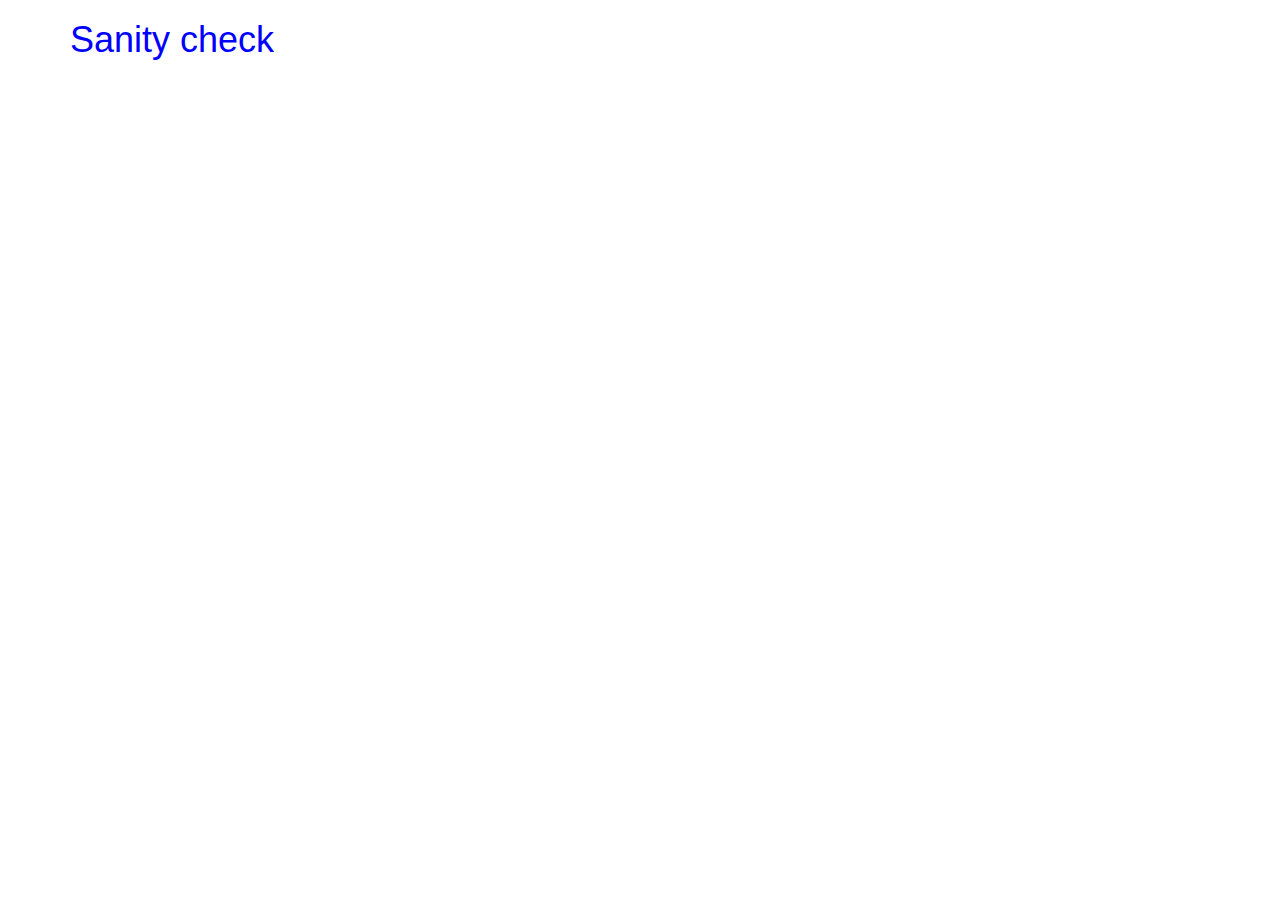
==== index.html @ 9c5265e9 "Init repo. Passed sanity check." ====
<!DOCTYPE html>
<html>
<head>
	<title>Blackjack</title>

	<link rel="stylesheet" type="text/css" href="css/bootstrap.min.css">
	<link rel="stylesheet" type="text/css" href="css/styles.css">

	<script type="text/javascript" src="js/jquery.min.js"></script>
	<script type="text/javascript" src="js/scripts.js"></script>
</head>
<body>

	<div class="container">
		<div class="row">
			<div class="col-sm-12">
				<h1>Sanity check</h1>
			</div>
		</div>
	</div>

</body>
</html>
---- css/styles.css ----
h1{
	color: blue;
}
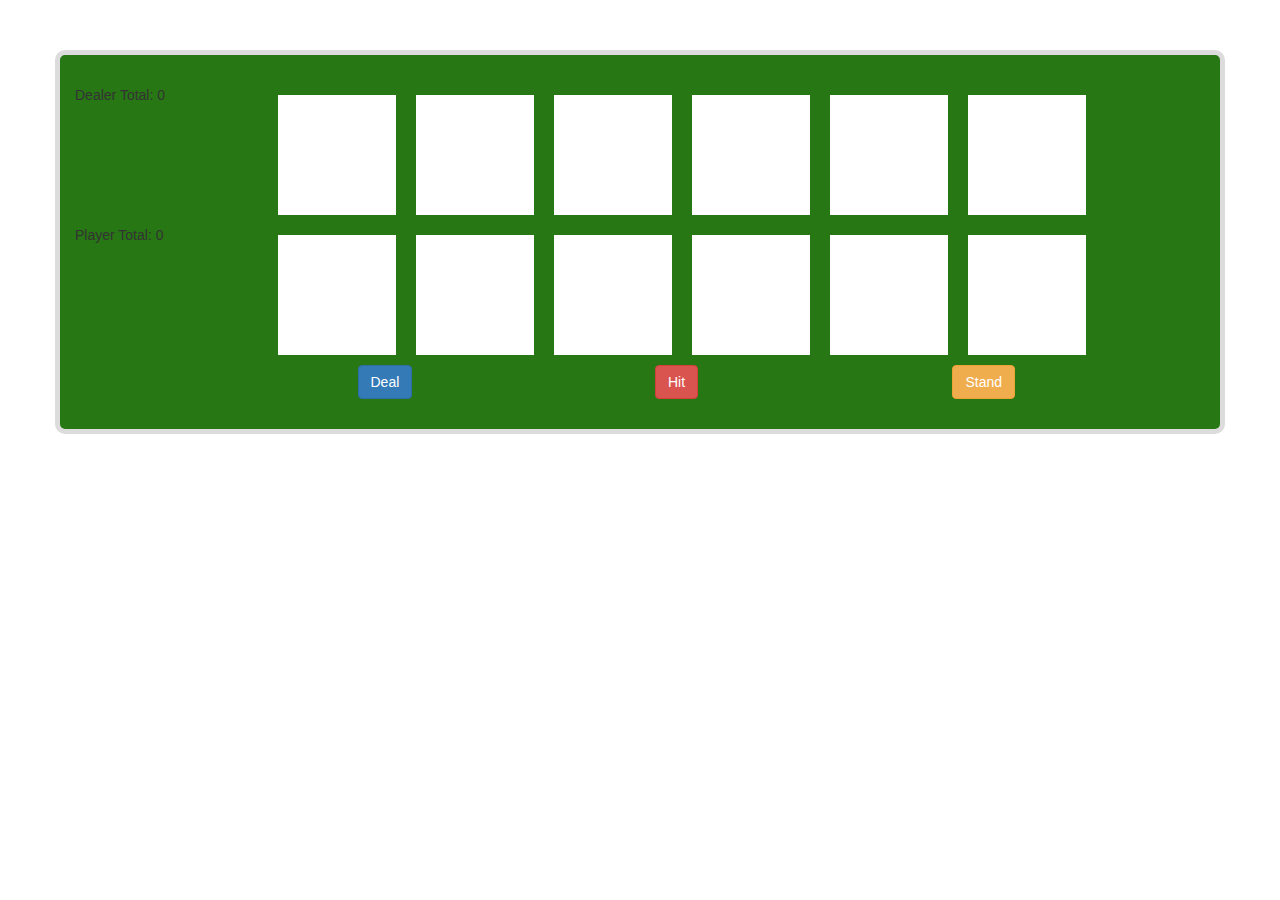
==== commit 6e70caa0: "Add shuffle and deal" ====
--- a/index.html
+++ b/index.html
@@ -11,10 +11,66 @@
 </head>
 <body>
 
+<!-- Layout
+1. Create an element for our table
+1a. Make it green
+1b. Give it a white border
+2. Create an element for the dealer's hand and the player's hand
+3. Create an element for the dealer's total and the player's total
+4. Create an element for each card in each hand, maximum of 6 cards
+5. Make a deal, hit, and stand button -->
+
 	<div class="container">
+
 		<div class="row">
-			<div class="col-sm-12">
-				<h1>Sanity check</h1>
+			<div class="col-sm-12 the-table">
+
+				<div class="row">
+					<!-- This will hold the dealer total and all 6 dealer cards -->
+					<div class="col-sm-12 dealer-hand-wrapper">
+						<!-- This will hold the dealer's total (sum of all cards) -->
+						<div class="col-sm-2 dealer-total">
+							Dealer Total: 0
+						</div>
+						<div class="col-sm-10 dealer-cards">
+							<!-- This is 10 cols wide, will divide it up -->
+							<div class="card card-1"></div>
+							<div class="card card-2"></div>
+							<div class="card card-3"></div>
+							<div class="card card-4"></div>
+							<div class="card card-5"></div>
+							<div class="card card-6"></div>
+						</div>
+					</div>
+				</div>
+
+				<div class="row">
+					<div class="col-sm-12 player-hand-wrapper">
+						<div class="col-sm-2 player-total">
+							Player Total: 0
+						</div>
+						<div class="col-sm-10 player-cards">
+							<div class="card card-1"></div>
+							<div class="card card-2"></div>
+							<div class="card card-3"></div>
+							<div class="card card-4"></div>
+							<div class="card card-5"></div>
+							<div class="card card-6"></div>
+						</div>
+					</div>
+				</div>
+
+				<div class="row">
+					<div class="col-sm-2 col-sm-offset-3">
+						<button class="btn btn-primary deal-button">Deal</button>
+					</div>
+					<div class="col-sm-2 col-sm-offset-1">
+						<button class="btn btn-danger hit-button">Hit</button>
+					</div>
+					<div class="col-sm-2 col-sm-offset-1">
+						<button class="btn btn-warning stand-button">Stand</button>
+					</div>
+				</div>
 			</div>
 		</div>
 	</div>
--- a/css/styles.css
+++ b/css/styles.css
@@ -1,3 +1,16 @@
-h1{
-	color: blue;
+.the-table{
+	background-color: #277714;
+	border: 5px solid #dcdcdc;
+	border-radius: 10px;
+	margin-top: 50px;
+	padding: 30px 0px;
+}
+
+.card{
+	height: 120px;
+	background-color: white;
+	color: black;
+	margin: 10px;
+	width: 12.6%;
+	float: left;
 }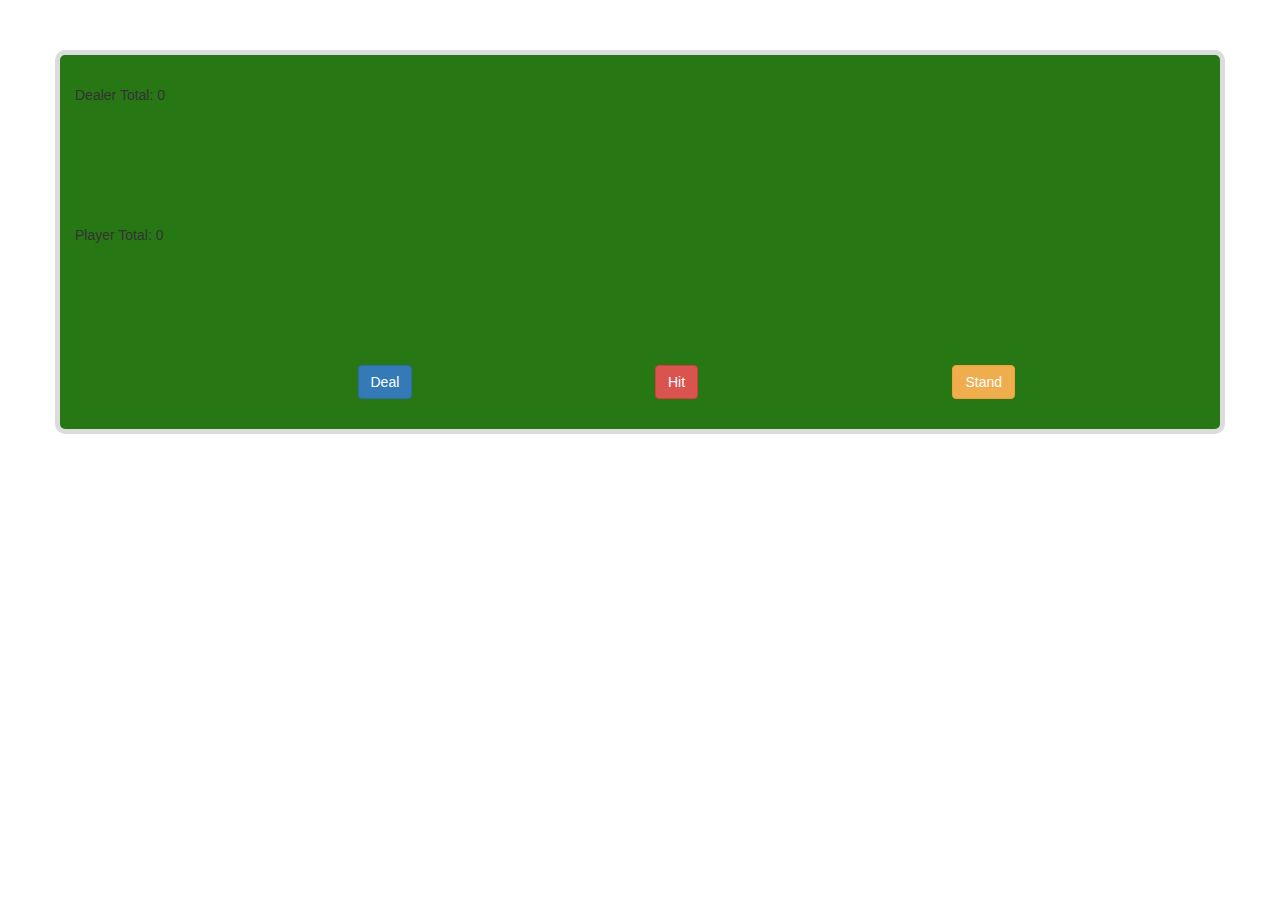
==== commit e91dcd30: "Add hit and stand options" ====
--- a/index.html
+++ b/index.html
@@ -30,7 +30,7 @@
 					<div class="col-sm-12 dealer-hand-wrapper">
 						<!-- This will hold the dealer's total (sum of all cards) -->
 						<div class="col-sm-2 dealer-total">
-							Dealer Total: 0
+							Dealer Total: <span class="dealer-total-number">0</span>
 						</div>
 						<div class="col-sm-10 dealer-cards">
 							<!-- This is 10 cols wide, will divide it up -->
@@ -47,7 +47,7 @@
 				<div class="row">
 					<div class="col-sm-12 player-hand-wrapper">
 						<div class="col-sm-2 player-total">
-							Player Total: 0
+							Player Total: <span class="player-total-number">0</span>
 						</div>
 						<div class="col-sm-10 player-cards">
 							<div class="card card-1"></div>
--- a/css/styles.css
+++ b/css/styles.css
@@ -1,3 +1,7 @@
+.card img {
+	max-height: 120px;
+}
+
 .the-table{
 	background-color: #277714;
 	border: 5px solid #dcdcdc;
@@ -8,7 +12,7 @@
 
 .card{
 	height: 120px;
-	background-color: white;
+	background-color: #277714;
 	color: black;
 	margin: 10px;
 	width: 12.6%;
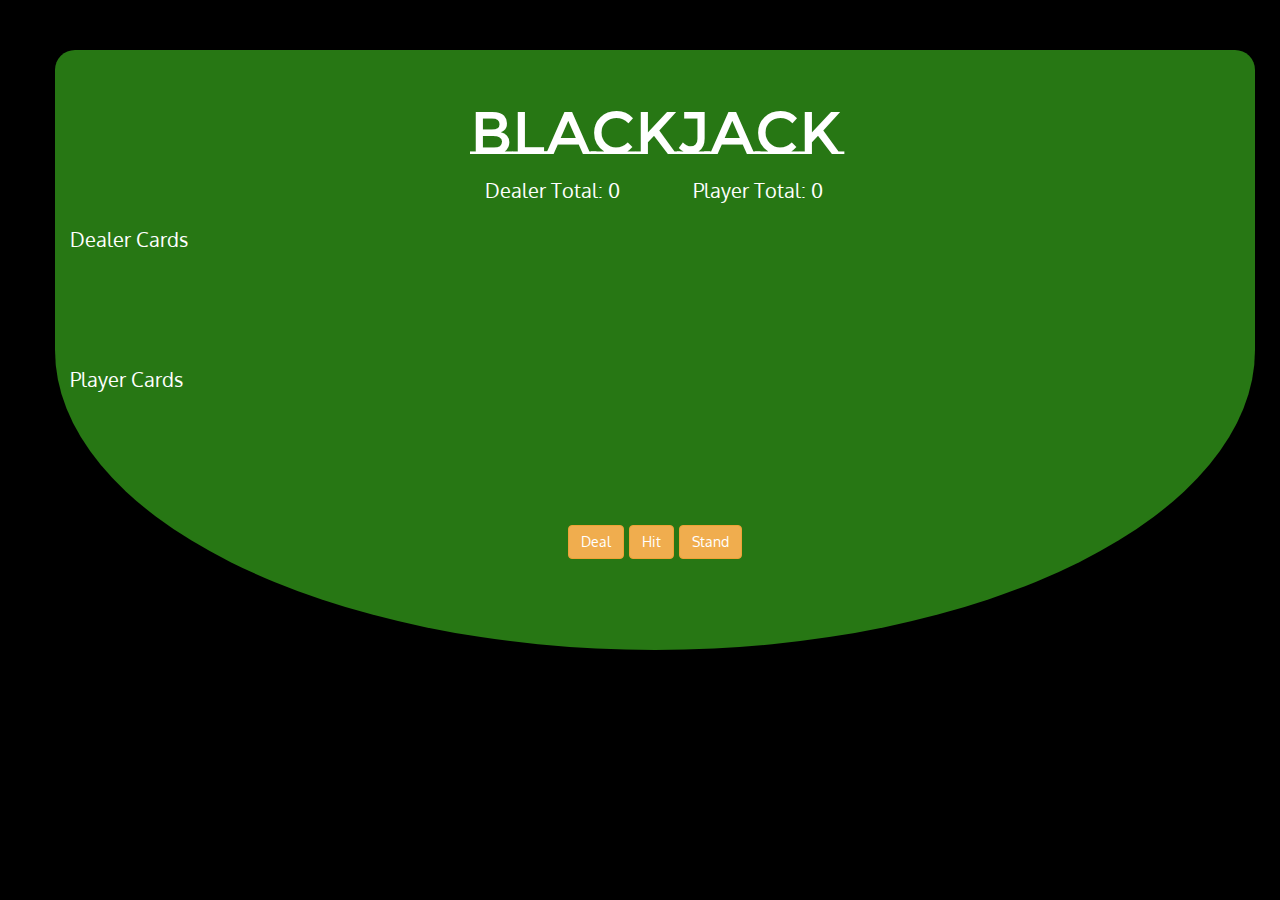
==== commit 9567fe0a: "Update CSS" ====
--- a/index.html
+++ b/index.html
@@ -5,6 +5,7 @@
 
 	<link rel="stylesheet" type="text/css" href="css/bootstrap.min.css">
 	<link rel="stylesheet" type="text/css" href="css/styles.css">
+	<link href="https://fonts.googleapis.com/css?family=Montserrat+Subrayada|Oxygen" rel="stylesheet">
 
 	<script type="text/javascript" src="js/jquery.min.js"></script>
 	<script type="text/javascript" src="js/scripts.js"></script>
@@ -25,12 +26,22 @@
 		<div class="row">
 			<div class="col-sm-12 the-table">
 
+				<div class="row header">
+					<h1>Blackjack</h1>
+					<div class="col-sm-2 col-sm-offset-4 dealer-total">
+						Dealer Total: <span class="dealer-total-number">0</span>
+					</div>
+					<div class="col-sm-2 player-total">
+						Player Total: <span class="player-total-number">0</span>
+					</div>
+				</div>
+
 				<div class="row">
 					<!-- This will hold the dealer total and all 6 dealer cards -->
 					<div class="col-sm-12 dealer-hand-wrapper">
 						<!-- This will hold the dealer's total (sum of all cards) -->
-						<div class="col-sm-2 dealer-total">
-							Dealer Total: <span class="dealer-total-number">0</span>
+						<div class="col-sm-2 dealer-cards-name">
+							Dealer Cards
 						</div>
 						<div class="col-sm-10 dealer-cards">
 							<!-- This is 10 cols wide, will divide it up -->
@@ -46,8 +57,8 @@
 
 				<div class="row">
 					<div class="col-sm-12 player-hand-wrapper">
-						<div class="col-sm-2 player-total">
-							Player Total: <span class="player-total-number">0</span>
+						<div class="col-sm-2 player-cards-name">
+							Player Cards
 						</div>
 						<div class="col-sm-10 player-cards">
 							<div class="card card-1"></div>
@@ -61,13 +72,9 @@
 				</div>
 
 				<div class="row">
-					<div class="col-sm-2 col-sm-offset-3">
-						<button class="btn btn-primary deal-button">Deal</button>
-					</div>
-					<div class="col-sm-2 col-sm-offset-1">
-						<button class="btn btn-danger hit-button">Hit</button>
-					</div>
-					<div class="col-sm-2 col-sm-offset-1">
+					<div class="col-sm-4 col-sm-offset-4 user-buttons">
+						<button class="btn btn-warning deal-button">Deal</button>
+						<button class="btn btn-warning hit-button">Hit</button>
 						<button class="btn btn-warning stand-button">Stand</button>
 					</div>
 				</div>
--- a/css/styles.css
+++ b/css/styles.css
@@ -1,13 +1,32 @@
-.card img {
-	max-height: 120px;
+*{
+	font-family: 'Oxygen', sans-serif;
+	color: white;
+	font-size: 20px;
+}
+
+body{
+	background-color: black;
+}
+
+.header{
+	text-align: center;
+	margin-bottom: 20px;
+}
+
+h1{
+	font-family: 'Montserrat Subrayada', sans-serif;
+	font-size: 60px;
 }
 
 .the-table{
 	background-color: #277714;
-	border: 5px solid #dcdcdc;
-	border-radius: 10px;
+	/* border: 5px solid #BD5349; */
+	border-radius: 20px 20px 50% 50%;
 	margin-top: 50px;
 	padding: 30px 0px;
+	height: 600px;
+	width: 1200px;
+	position: absolute;
 }
 
 .card{
@@ -17,4 +36,13 @@
 	margin: 10px;
 	width: 12.6%;
 	float: left;
+}
+
+.card img {
+	max-height: 120px;
+}
+
+.user-buttons{
+	text-align: center;
+	margin-top: 20px;
 }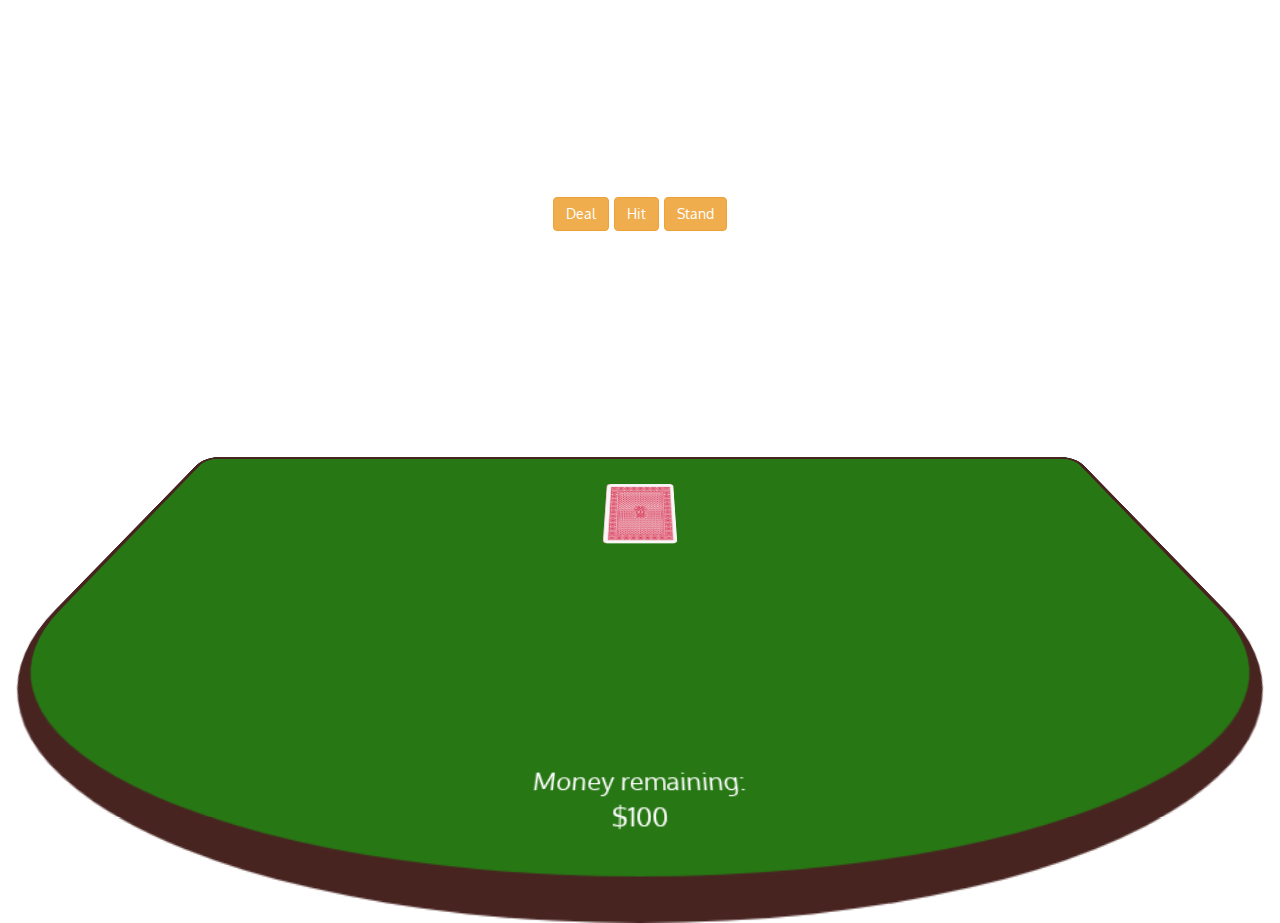
==== commit 0f62dc1f: "Restart and reorder" ====
--- a/index.html
+++ b/index.html
@@ -1,7 +1,7 @@
 <!DOCTYPE html>
 <html>
 <head>
-	<title>Blackjack</title>
+	<title></title>
 
 	<link rel="stylesheet" type="text/css" href="css/bootstrap.min.css">
 	<link rel="stylesheet" type="text/css" href="css/styles.css">
@@ -12,39 +12,47 @@
 </head>
 <body>
 
-<!-- Layout
-1. Create an element for our table
-1a. Make it green
-1b. Give it a white border
-2. Create an element for the dealer's hand and the player's hand
-3. Create an element for the dealer's total and the player's total
-4. Create an element for each card in each hand, maximum of 6 cards
-5. Make a deal, hit, and stand button -->
-
 	<div class="container">
 
-		<div class="row">
-			<div class="col-sm-12 the-table">
+		<div class="row text-center header">
+			<h1>Blackjack</h1>
+			<div class="current-game">
+				<div class="col-sm-2 col-sm-offset-4 dealer-total">
+					Dealer Total: <span class="dealer-total-number">0</span>
+				</div>
+				<div class="col-sm-2 player-total">
+					Player Total: <span class="player-total-number">0</span>
+				</div>
+			</div>
 
-				<div class="row header">
-					<h1>Blackjack</h1>
-					<div class="col-sm-2 col-sm-offset-4 dealer-total">
-						Dealer Total: <span class="dealer-total-number">0</span>
-					</div>
-					<div class="col-sm-2 player-total">
-						Player Total: <span class="player-total-number">0</span>
-					</div>
+			<div class="col-sm-4 col-sm-offset-4 text-center user-buttons">
+				<button class="deal-button btn btn-warning">Deal</button>
+				<button class="hit-button btn btn-warning">Hit</button>
+				<button class="stand-button btn btn-warning">Stand</button>
+			</div>
+
+			<div class="row">
+				<div class="col-sm-12 text-center message">&nbsp;</div>
+			</div>
+		</div>
+
+		<div class="row table-skew">
+
+			<!-- Set up an element to hold the table -->
+			<div class="the-table col-sm-12">
+
+				<div class="col-sm-2 col-sm-offset-5 text-center card-deck">
+					<img src="images/deck.png" />
 				</div>
 
+				<!-- All the dealer's stuff -->
 				<div class="row">
-					<!-- This will hold the dealer total and all 6 dealer cards -->
 					<div class="col-sm-12 dealer-hand-wrapper">
-						<!-- This will hold the dealer's total (sum of all cards) -->
-						<div class="col-sm-2 dealer-cards-name">
-							Dealer Cards
+						<!-- Dealer Total & Dealer Cards (6 max) -->
+						<div class="col-sm-2 dealer-total">
+							<!-- Dealer Cards -->
 						</div>
 						<div class="col-sm-10 dealer-cards">
-							<!-- This is 10 cols wide, will divide it up -->
 							<div class="card card-1"></div>
 							<div class="card card-2"></div>
 							<div class="card card-3"></div>
@@ -55,10 +63,12 @@
 					</div>
 				</div>
 
+				<!-- All the player's stuff -->
 				<div class="row">
 					<div class="col-sm-12 player-hand-wrapper">
-						<div class="col-sm-2 player-cards-name">
-							Player Cards
+						<!-- Player Total & Player Cards (6 max) -->
+						<div class="col-sm-2 player-total">
+							<!-- Player Cards -->
 						</div>
 						<div class="col-sm-10 player-cards">
 							<div class="card card-1"></div>
@@ -72,13 +82,11 @@
 				</div>
 
 				<div class="row">
-					<div class="col-sm-4 col-sm-offset-4 user-buttons">
-						<button class="btn btn-warning deal-button">Deal</button>
-						<button class="btn btn-warning hit-button">Hit</button>
-						<button class="btn btn-warning stand-button">Stand</button>
+					<div class="col-sm-2 col-sm-offset-5 text-center">
+						Money remaining: $<span class="money">100</span>
 					</div>
 				</div>
-			</div>
+
 		</div>
 	</div>
 
--- a/css/styles.css
+++ b/css/styles.css
@@ -5,44 +5,62 @@
 }
 
 body{
-	background-color: black;
+	/* background-color: black; */
+	background: url("http://news.worldcasinodirectory.com/wp-content/uploads/2015/02/damask-1920x1200-62.jpg");
 }
 
 .header{
 	text-align: center;
-	margin-bottom: 20px;
+	margin: 20px 0;
+	padding: 10px 0 20px 0;
 }
 
 h1{
 	font-family: 'Montserrat Subrayada', sans-serif;
-	font-size: 60px;
+	font-size: 80px;
+}
+
+.user-buttons{
+	text-align: center;
+	margin-top: 20px;
+	margin-bottom: 20px;
+}
+
+img{
+	max-width: 100%;
+	max-height: 120px;
+	border-radius: 5px;
 }
 
 .the-table{
 	background-color: #277714;
-	/* border: 5px solid #BD5349; */
+	border: 5px solid #482421;
+	border-bottom: 30px solid #482421;
 	border-radius: 20px 20px 50% 50%;
-	margin-top: 50px;
-	padding: 30px 0px;
-	height: 600px;
-	width: 1200px;
-	position: absolute;
+	padding: 60px 0px 30px 0px;
+	transform: rotateX(45deg);
+	/* position: absolute; */
+}
+
+.table-skew{
+	perspective: 30em;
 }
 
 .card{
 	height: 120px;
-	background-color: #277714;
 	color: black;
 	margin: 10px;
 	width: 12.6%;
 	float: left;
+	position: relative;
+	transition: all 1s ease;
+	bottom: 100px;
 }
 
 .card img {
 	max-height: 120px;
 }
 
-.user-buttons{
-	text-align: center;
-	margin-top: 20px;
+.dealt{
+	bottom: 0px;
 }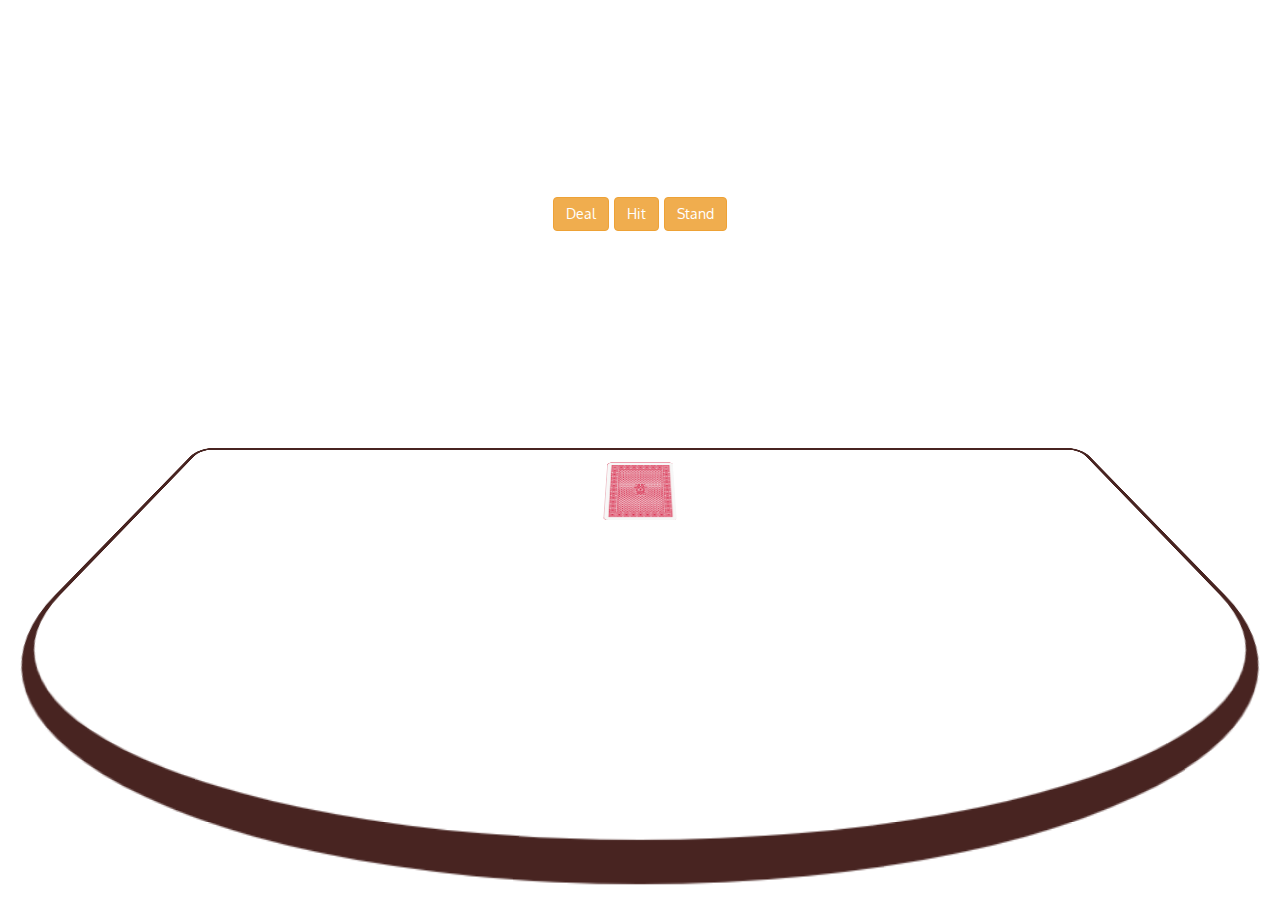
==== commit b53ef405: "Blackjack game updates" ====
--- a/index.html
+++ b/index.html
@@ -1,7 +1,7 @@
 <!DOCTYPE html>
 <html>
 <head>
-	<title></title>
+	<title>BlackJack</title>
 
 	<link rel="stylesheet" type="text/css" href="css/bootstrap.min.css">
 	<link rel="stylesheet" type="text/css" href="css/styles.css">
--- a/css/styles.css
+++ b/css/styles.css
@@ -33,17 +33,19 @@
 }
 
 .the-table{
-	background-color: #277714;
+	/* background-color: #277714; */
+	background: url('https://s-media-cache-ak0.pinimg.com/originals/db/09/a0/db09a0052a7c021eef4f639ec68c069c.jpg');
 	border: 5px solid #482421;
 	border-bottom: 30px solid #482421;
 	border-radius: 20px 20px 50% 50%;
-	padding: 60px 0px 30px 0px;
+	padding: 30px 0px 30px 0px;
 	transform: rotateX(45deg);
 	/* position: absolute; */
 }
 
 .table-skew{
 	perspective: 30em;
+	position: relative;
 }
 
 .card{
@@ -54,7 +56,7 @@
 	float: left;
 	position: relative;
 	transition: all 1s ease;
-	bottom: 100px;
+	top: -200px;
 }
 
 .card img {
@@ -62,5 +64,5 @@
 }
 
 .dealt{
-	bottom: 0px;
+	top: 0px;
 }